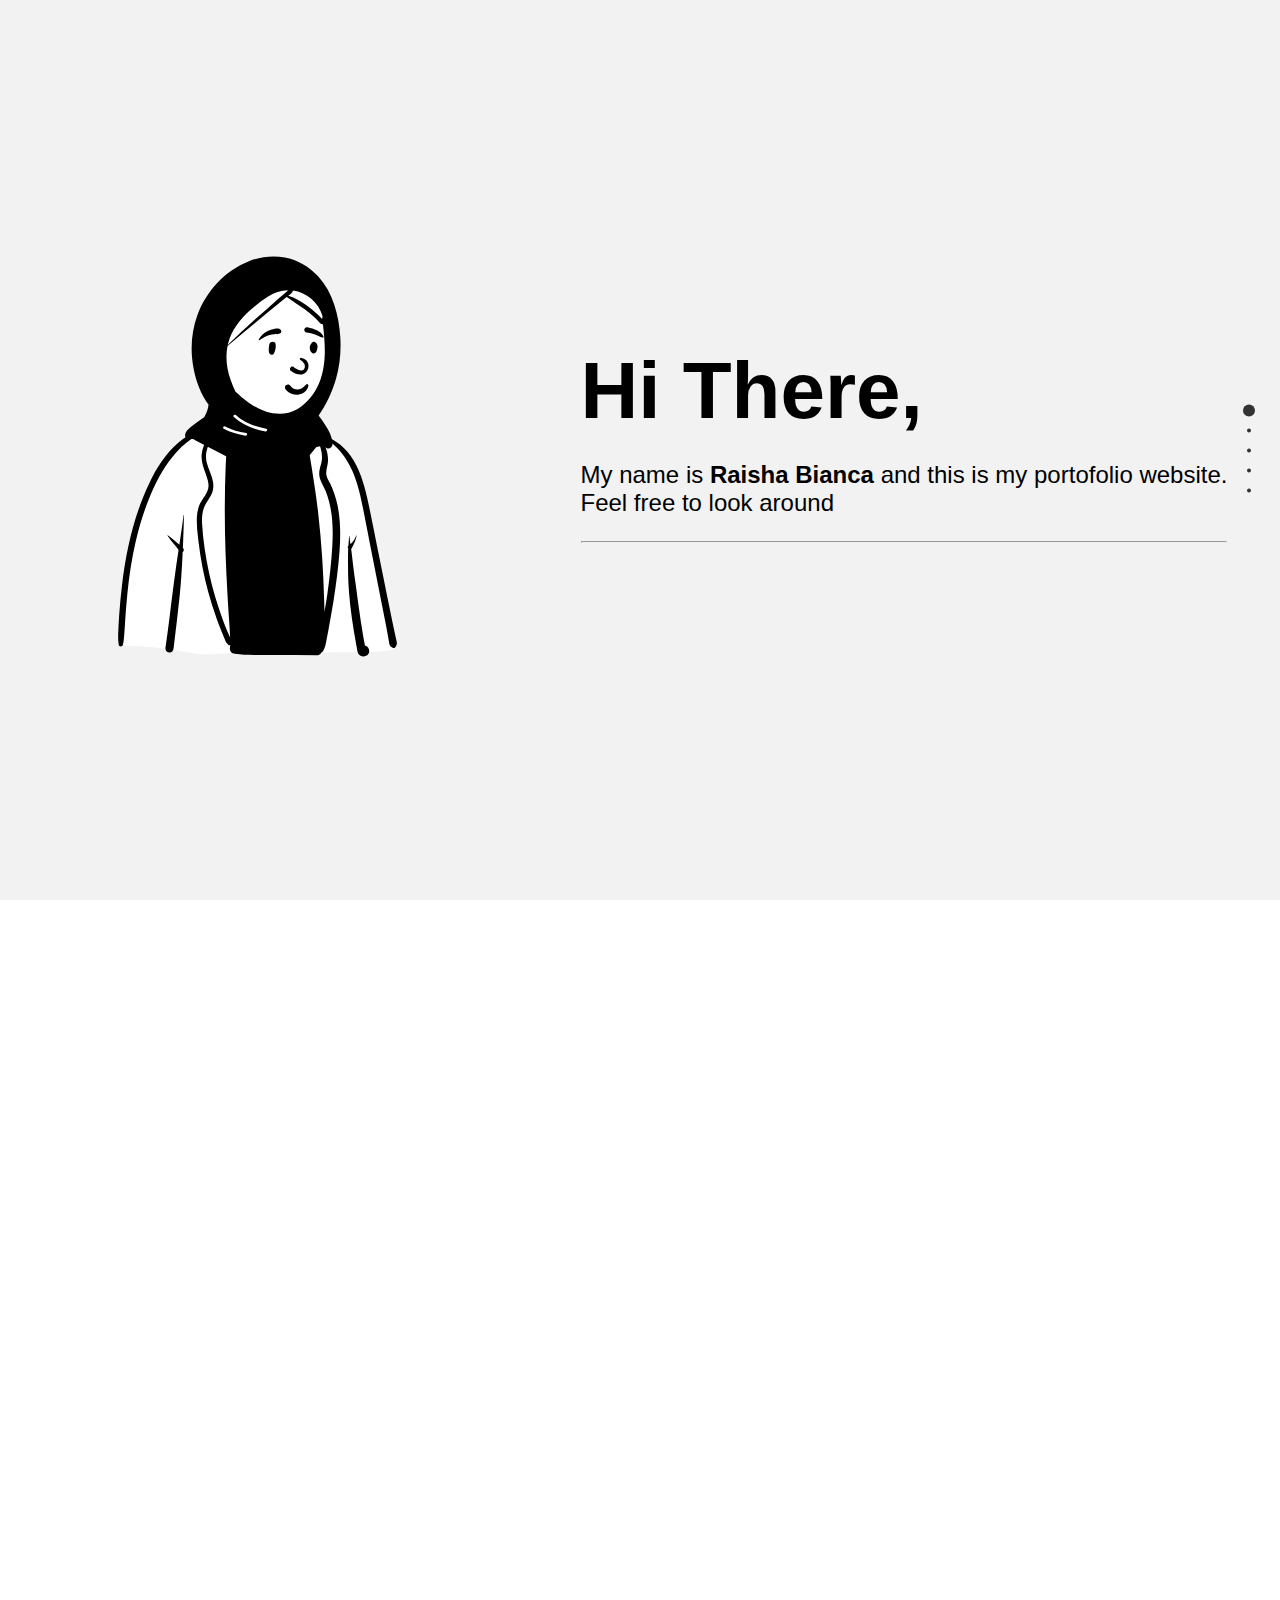
==== index.html @ d30f4c43 "done" ====
<!DOCTYPE html>
<html>
<head>
    <meta charset="UTF-8">
    <title>FullPage.js Example</title>
    <link rel="stylesheet" type="text/css" href="fullpage.css">
    <link rel="stylesheet" href="styles.css">
</head>
<body>
    <div id="fullpage">
        <div class="section part1">
            <div class="header">
                <div class="introduction">
                    <h1>Hi There, </h1>
                    <p>My name is <b>Raisha Bianca</b> and this is my portofolio website. <br>Feel free to look around</p>
                    <hr class="horizontal_line">
                </div>
                <img src="./image/Islamic girl.svg" alt="mockup of workfrom" class="mockup">
            </div>
        </div>

        <div class="section part2">
            <div class="flex">
                <div class="desc">
                    <div class="desc_words">
                        <h1>Workfrom</h1>
                        <p>An agile and high-velocity project with the goal of swiftly addressing a specified case study. This project revolves around the transformation of an existing office rental website through a comprehensive redesign.</p>
                    </div>
                    <div class="button"><a href="">Learn more &#8594;</a></div>
                </div>
                <img src="./image/Landing_Page.svg" alt="mockup of workfrom" class="mockup_project">
            </div>
        </div>
        
        <div class="section part2">
            <div class="flex">
                <div class="desc">
                    <div class="desc_words">
                        <h1>News subscription</h1>
                        <p>This project was undertaken as part of the 13-day challenge with the goal of designing a news portal-related landing page. The challenge theme centered around creating a captivating and informative landing page for a news portal.</p>
                    </div>
                    <div class="button"><a href="">Learn more &#8594;</a></div>
                </div>
                <img src="./image/news.jpg" alt="mockup of workfrom" class="mockup_project">
            </div>
        </div>

        <div class="section part2">
            <div class="flex">
                <div class="desc">
                    <div class="desc_words">
                        <h1>Marketplace mobile</h1>
                        <p>This project was undertaken as part of the 13-day challenge with the goal of designing a news portal-related landing page. The challenge theme centered around creating a responsive version of a marketplace design.</p>
                    </div>
                    <div class="button"><a href="">Learn more &#8594;</a></div>
                </div>
                <img src="./image/marketplace_mobile.svg" alt="mockup of workfrom" class="mockup_project" style="max-height: 600px;">
            </div>
        </div>

        <div class="section part2">
            <div class="flex">
                <div class="desc">
                    <div class="desc_words">
                        <h1>Pintara ID</h1>
                        <p>A project to develop a brand-fitting landing page for pintara.id, an education-focused company, as part of a selection exam.</p>
                    </div>
                    <div class="button"><a href="">Learn more &#8594;</a></div>
                </div>
                <img src="./image/pintara.svg" alt="mockup of workfrom" class="mockup_project">
            </div>
        </div>

    </div>

    <script src="https://code.jquery.com/jquery-3.6.0.min.js"></script>
    <script type="text/javascript" src="fullpage.js"></script>
    <script type="text/javascript">
        $(document).ready(function() {
            $('#fullpage').fullpage({
                navigation: true, 
                sectionsColor: ['#f2f2f2', '#f2f2f2', '#f2f2f2'], 
                scrollingSpeed: 800, 
            });
        });
    </script>
</body>
</html>
---- fullpage.css ----
/*!
 * fullPage 4.0.20
 * https://github.com/alvarotrigo/fullPage.js
 *
 * @license GPLv3 for open source use only
 * or Fullpage Commercial License for commercial use
 * http://alvarotrigo.com/fullPage/pricing/
 *
 * Copyright (C) 2021 http://alvarotrigo.com/fullPage - A project by Alvaro Trigo
 */
html.fp-enabled,
.fp-enabled body {
    margin: 0;
    padding: 0;
    overflow:hidden;

    /*Avoid flicker on slides transitions for mobile phones #336 */
    -webkit-tap-highlight-color: rgba(0,0,0,0);
}
.fp-section {
    position: relative;
    -webkit-box-sizing: border-box; /* Safari<=5 Android<=3 */
    -moz-box-sizing: border-box; /* <=28 */
    box-sizing: border-box;
    height: 100%;
    display: block;
}
.fp-slide {
    float: left;
}
.fp-slide, .fp-slidesContainer {
    height: 100%;
    display: block;
}
.fp-slides {
    z-index:1;
    height: 100%;
    overflow: hidden;
    position: relative;
    -webkit-transition: all 0.3s ease-out; /* Safari<=6 Android<=4.3 */
    transition: all 0.3s ease-out;
}
.fp-table{
    display: flex;
    flex-direction: column;
    justify-content: center;
    width: 100%;
}
.fp-slidesContainer {
    float: left;
    position: relative;
}
.fp-controlArrow {
    -webkit-user-select: none; /* webkit (safari, chrome) browsers */
    -moz-user-select: none; /* mozilla browsers */
    -khtml-user-select: none; /* webkit (konqueror) browsers */
    -ms-user-select: none; /* IE10+ */
    position: absolute;
    z-index: 4;
    top: 50%;
    cursor: pointer;
    margin-top: -38px;
    -webkit-transform: translate3d(0,0,0);
    -ms-transform: translate3d(0,0,0);
    transform: translate3d(0,0,0);
}
.fp-prev{
    left: 15px;
}
.fp-next{
    right: 15px;
}
.fp-arrow{
    width: 0;
    height: 0;
    border-style: solid;
}
.fp-arrow.fp-prev {
    border-width: 38.5px 34px 38.5px 0;
    border-color: transparent #fff transparent transparent;
}
.fp-arrow.fp-next {
    border-width: 38.5px 0 38.5px 34px;
    border-color: transparent transparent transparent #fff;
}
.fp-notransition {
    -webkit-transition: none !important;
    transition: none !important;
}
#fp-nav {
    position: fixed;
    z-index: 100;
    top: 50%;
    opacity: 1;
    transform: translateY(-50%);
    -ms-transform: translateY(-50%);
    -webkit-transform: translate3d(0,-50%,0);
}
#fp-nav.fp-right {
    right: 17px;
}
#fp-nav.fp-left {
    left: 17px;
}
.fp-slidesNav{
    position: absolute;
    z-index: 4;
    opacity: 1;
    -webkit-transform: translate3d(0,0,0);
    -ms-transform: translate3d(0,0,0);
    transform: translate3d(0,0,0);
    left: 0 !important;
    right: 0;
    margin: 0 auto !important;
}
.fp-slidesNav.fp-bottom {
    bottom: 17px;
}
.fp-slidesNav.fp-top {
    top: 17px;
}
#fp-nav ul,
.fp-slidesNav ul {
  margin: 0;
  padding: 0;
}
#fp-nav ul li,
.fp-slidesNav ul li {
    display: block;
    width: 14px;
    height: 13px;
    margin: 7px;
    position:relative;
}
.fp-slidesNav ul li {
    display: inline-block;
}
#fp-nav ul li a,
.fp-slidesNav ul li a {
    display: block;
    position: relative;
    z-index: 1;
    width: 100%;
    height: 100%;
    cursor: pointer;
    text-decoration: none;
}
#fp-nav ul li a.active span,
.fp-slidesNav ul li a.active span,
#fp-nav ul li:hover a.active span,
.fp-slidesNav ul li:hover a.active span{
    height: 12px;
    width: 12px;
    margin: -6px 0 0 -6px;
    border-radius: 100%;
 }
#fp-nav ul li a span,
.fp-slidesNav ul li a span {
    border-radius: 50%;
    position: absolute;
    z-index: 1;
    height: 4px;
    width: 4px;
    border: 0;
    background: #333;
    left: 50%;
    top: 50%;
    margin: -2px 0 0 -2px;
    -webkit-transition: all 0.1s ease-in-out;
    -moz-transition: all 0.1s ease-in-out;
    -o-transition: all 0.1s ease-in-out;
    transition: all 0.1s ease-in-out;
}
#fp-nav ul li:hover a span,
.fp-slidesNav ul li:hover a span{
    width: 10px;
    height: 10px;
    margin: -5px 0px 0px -5px;
}
#fp-nav ul li .fp-tooltip {
    position: absolute;
    top: -2px;
    color: #fff;
    font-size: 14px;
    font-family: arial, helvetica, sans-serif;
    white-space: nowrap;
    max-width: 220px;
    overflow: hidden;
    display: block;
    opacity: 0;
    width: 0;
    cursor: pointer;
}
#fp-nav ul li:hover .fp-tooltip,
#fp-nav.fp-show-active a.active + .fp-tooltip {
    -webkit-transition: opacity 0.2s ease-in;
    transition: opacity 0.2s ease-in;
    width: auto;
    opacity: 1;
}
#fp-nav ul li .fp-tooltip.fp-right {
    right: 20px;
}
#fp-nav ul li .fp-tooltip.fp-left {
    left: 20px;
}
.fp-auto-height.fp-section,
.fp-auto-height .fp-slide{
    height: auto !important;
}

.fp-responsive .fp-is-overflow.fp-section{
    height: auto !important;
}

/* Used with autoScrolling: false */ 
.fp-scrollable.fp-responsive .fp-is-overflow.fp-section,
.fp-scrollable .fp-section,
.fp-scrollable .fp-slide{
   /* Fallback for browsers that do not support Custom Properties */
   height: 100vh;
   height: calc(var(--vh, 1vh) * 100);
}

.fp-scrollable.fp-responsive .fp-is-overflow.fp-section:not(.fp-auto-height):not([data-percentage]),
.fp-scrollable .fp-section:not(.fp-auto-height):not([data-percentage]),
.fp-scrollable .fp-slide:not(.fp-auto-height):not([data-percentage]){
    /* Fallback for browsers that do not support Custom Properties */
    min-height: 100vh;
    min-height: calc(var(--vh, 1vh) * 100);
}

/* Disabling vertical centering on scrollable elements */
.fp-overflow{
    justify-content: flex-start;
    max-height: 100vh;
}

/* No scrollable when using auto-height */
.fp-scrollable .fp-auto-height .fp-overflow{
    max-height: none;
}

.fp-is-overflow .fp-overflow.fp-auto-height-responsive,
.fp-is-overflow .fp-overflow.fp-auto-height,
.fp-is-overflow > .fp-overflow{
    overflow-y: auto;
}
.fp-overflow{
    outline:none;
}

.fp-overflow.fp-table{
    display: block;
}

.fp-responsive .fp-auto-height-responsive.fp-section,
.fp-responsive .fp-auto-height-responsive .fp-slide{
    height: auto !important;
    min-height: auto !important;
}

/*Only display content to screen readers*/
.fp-sr-only{
    position: absolute;
    width: 1px;
    height: 1px;
    padding: 0;
    overflow: hidden;
    clip: rect(0, 0, 0, 0);
    white-space: nowrap;
    border: 0;
}

/* Customize website's scrollbar like Mac OS
Not supports in Firefox and IE */
.fp-scroll-mac .fp-overflow::-webkit-scrollbar {
    background-color: transparent;
    width: 9px;
}
.fp-scroll-mac .fp-overflow::-webkit-scrollbar-track {
    background-color: transparent;
}
.fp-scroll-mac .fp-overflow::-webkit-scrollbar-thumb {
    background-color: rgba(0,0,0,.4);
    border-radius: 16px;
    border: 4px solid transparent;
}
.fp-warning,
.fp-watermark{
    z-index: 9999999;
    position: absolute;
    bottom: 0;
}
.fp-warning,
.fp-watermark a{
    text-decoration: none;
    color: #000;
    background: rgba(255,255,255,0.6);
    padding: 5px 8px;
    font-size: 14px;
    font-family: arial;
    color: black;
    display: inline-block;
    border-radius: 3px;
    margin: 12px;
}
.fp-noscroll .fp-overflow{
    overflow: hidden;
}
---- styles.css ----
*{
    font-family: 'Segoe UI', Tahoma, Geneva, Verdana, sans-serif;
}
/* Basic styling for sections */
.section {
    background: #fff;
    font-size: 24px;
}

.header {
    display: flex; /* Add this to make .part1 a flex container */
    justify-content: center;
    align-items: center;
    gap: 10%;
    transition: all 1s ease-in; 
}

.mockup {
    width: 400px;
    order: -1;
}

.introduction {
    max-width: fit-content;
}

h1 {
    margin: 0px 0px;
    font-size: 80px;
    max-width: fit-content;
}

.part1 p {
    max-width: fit-content;
}

/* Add styles for the image */
.mockup {
    max-width: 750px;
}

.part2 {
    background-color: #F2F2F2;
}


.flex {
    display: flex;
    justify-content: space-evenly;
    margin-inline: 80px;
    gap: 15%;
}

.desc h1 {
    font-size: 70px;
}

.button {
    background-color: rgb(16, 16, 16);
    padding: 10px;
    padding-inline: 20px;
    max-width: fit-content;
    border-radius: 4px;
}

.button a {
    color: white;
    text-decoration: none;
    font-size: 19px;
    vertical-align:middle;
    text-align: center;
}

.button:hover {
    background-color: rgb(94, 94, 94);
    cursor: default;
}

.mockup_project{
    border-radius:8;
    box-shadow: 0 4px 4px rgba(0, 0, 0, 0.2);
    max-width: 600px;
}

.desc_words {
    margin-bottom: 60px;
}

.desc_words p{
    margin-top: 16px;
    text-align: justify;
}
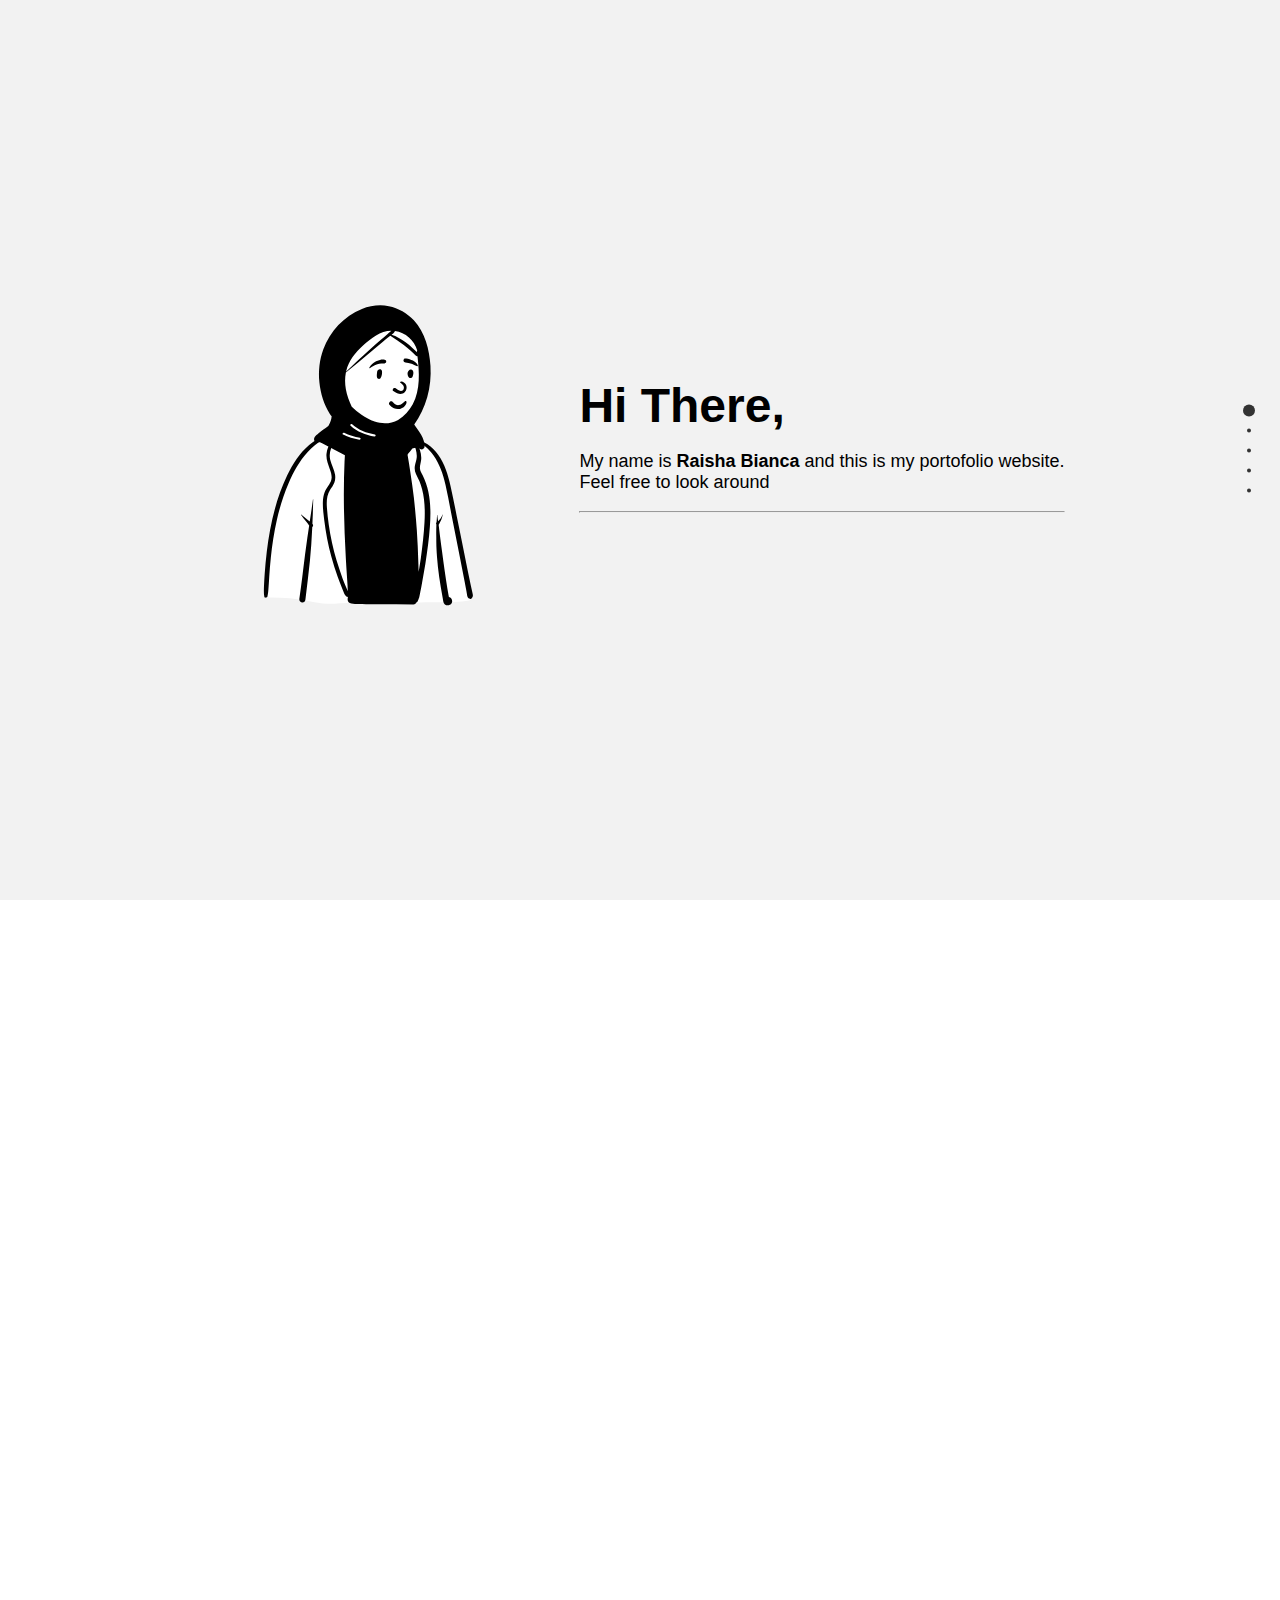
==== commit 884aa37e: "done" ====
--- a/index.html
+++ b/index.html
@@ -54,7 +54,7 @@
                     </div>
                     <div class="button"><a href="">Learn more &#8594;</a></div>
                 </div>
-                <img src="./image/marketplace_mobile.svg" alt="mockup of workfrom" class="mockup_project" style="max-height: 600px;">
+                <img src="./image/marketplace_mobile.svg" alt="mockup of workfrom" class="mockup_project" style="max-height: 500px;">
             </div>
         </div>
 
--- a/styles.css
+++ b/styles.css
@@ -4,19 +4,20 @@
 /* Basic styling for sections */
 .section {
     background: #fff;
-    font-size: 24px;
+    font-size: 18px;
+    overflow: hidden;
 }
 
 .header {
     display: flex; /* Add this to make .part1 a flex container */
     justify-content: center;
     align-items: center;
-    gap: 10%;
+    gap: 5%;
     transition: all 1s ease-in; 
 }
 
 .mockup {
-    width: 400px;
+    width: 300px;
     order: -1;
 }
 
@@ -26,7 +27,7 @@
 
 h1 {
     margin: 0px 0px;
-    font-size: 80px;
+    font-size: 48px;
     max-width: fit-content;
 }
 
@@ -36,7 +37,7 @@
 
 /* Add styles for the image */
 .mockup {
-    max-width: 750px;
+    max-width: 500px;
 }
 
 .part2 {
@@ -47,18 +48,20 @@
 .flex {
     display: flex;
     justify-content: space-evenly;
-    margin-inline: 80px;
+    margin-inline: 48px;
     gap: 15%;
+    overflow: hidden;
+    align-items: center;
 }
 
 .desc h1 {
-    font-size: 70px;
+    font-size: 48px;
 }
 
 .button {
     background-color: rgb(16, 16, 16);
     padding: 10px;
-    padding-inline: 20px;
+    padding-inline: 12px;
     max-width: fit-content;
     border-radius: 4px;
 }
@@ -66,7 +69,7 @@
 .button a {
     color: white;
     text-decoration: none;
-    font-size: 19px;
+    font-size: 16px;
     vertical-align:middle;
     text-align: center;
 }
@@ -79,7 +82,7 @@
 .mockup_project{
     border-radius:8;
     box-shadow: 0 4px 4px rgba(0, 0, 0, 0.2);
-    max-width: 600px;
+    max-width: 500px;
 }
 
 .desc_words {
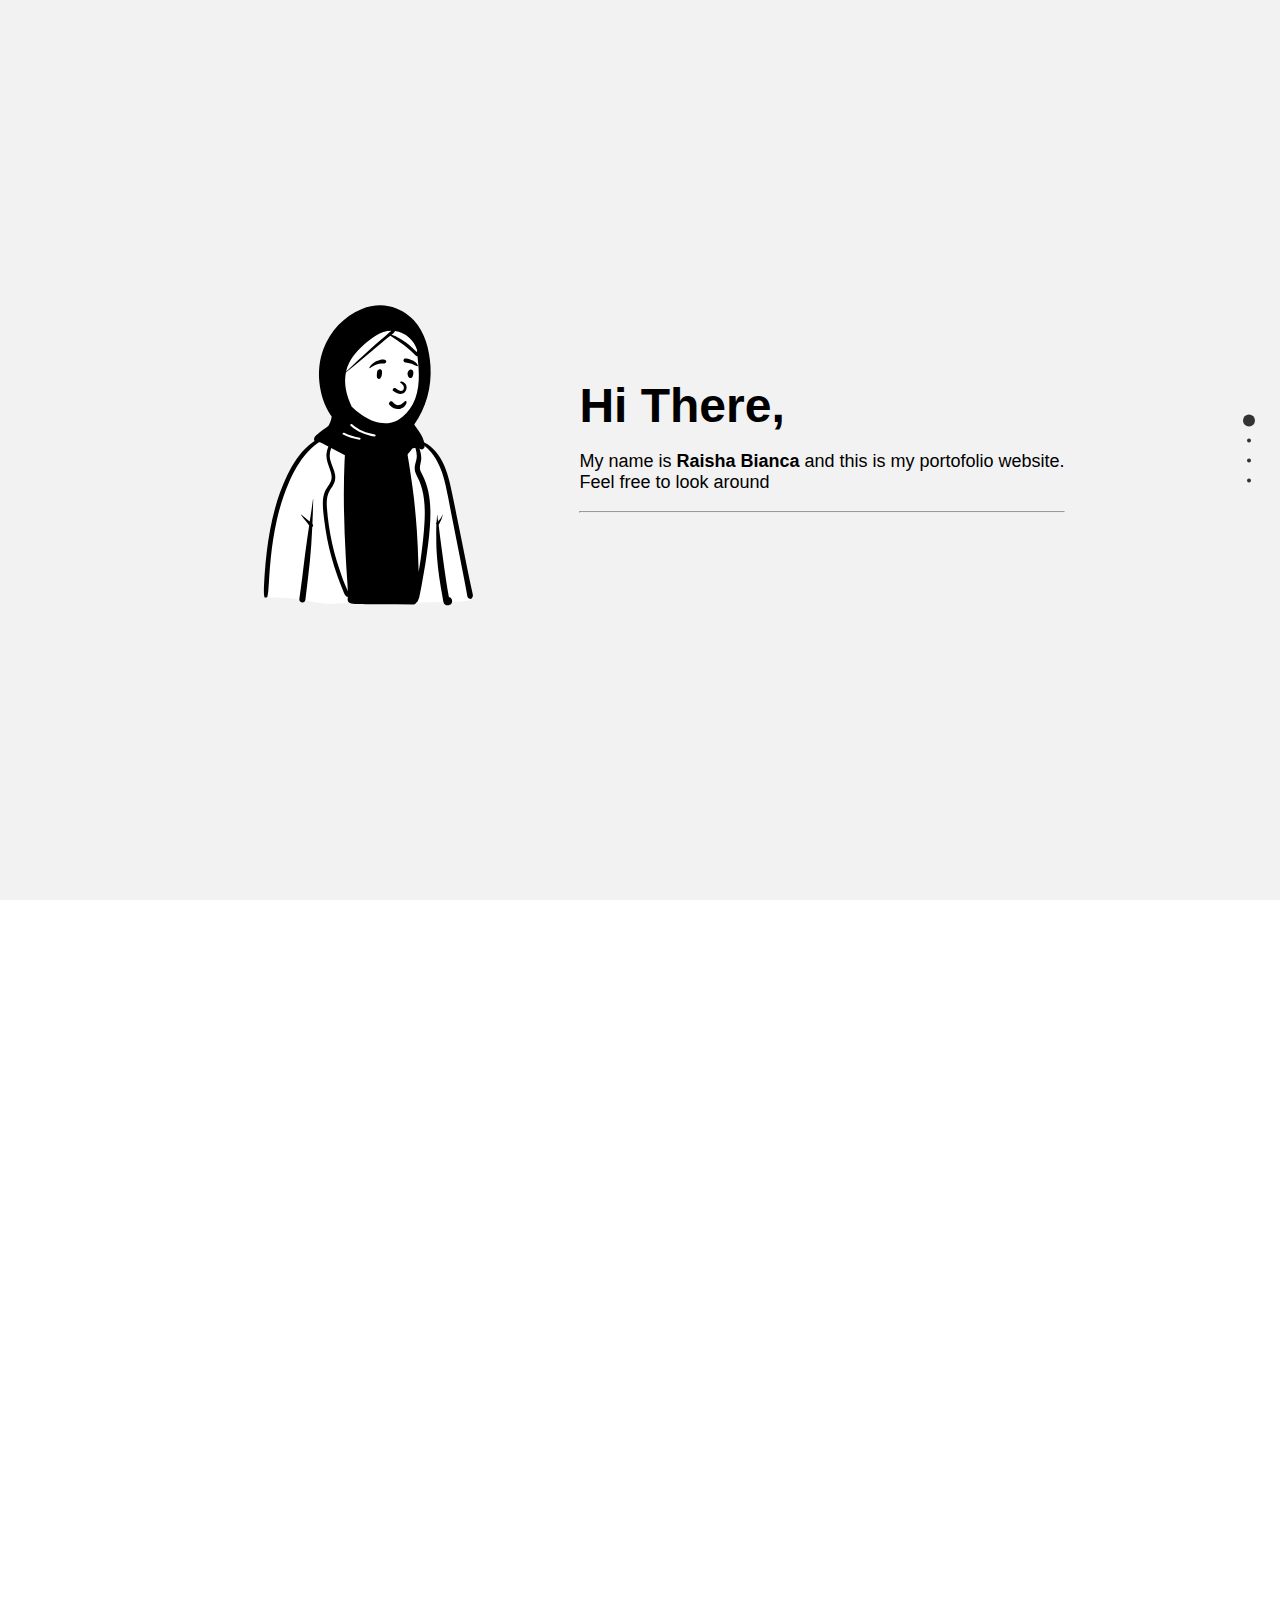
==== commit 5583a35c: "done" ====
--- a/index.html
+++ b/index.html
@@ -2,7 +2,7 @@
 <html>
 <head>
     <meta charset="UTF-8">
-    <title>FullPage.js Example</title>
+    <title>Raisha Bianca</title>
     <link rel="stylesheet" type="text/css" href="fullpage.css">
     <link rel="stylesheet" href="styles.css">
 </head>
@@ -26,7 +26,7 @@
                         <h1>Workfrom</h1>
                         <p>An agile and high-velocity project with the goal of swiftly addressing a specified case study. This project revolves around the transformation of an existing office rental website through a comprehensive redesign.</p>
                     </div>
-                    <div class="button"><a href="">Learn more &#8594;</a></div>
+                    <div class="button"><a href="first.html">Learn more &#8594;</a></div>
                 </div>
                 <img src="./image/Landing_Page.svg" alt="mockup of workfrom" class="mockup_project">
             </div>
@@ -37,9 +37,9 @@
                 <div class="desc">
                     <div class="desc_words">
                         <h1>News subscription</h1>
-                        <p>This project was undertaken as part of the 13-day challenge with the goal of designing a news portal-related landing page. The challenge theme centered around creating a captivating and informative landing page for a news portal.</p>
+                        <p>This project was undertaken as part of the 13-day challenge with the goal of designing a landing page. The theme chosen is about a news subscription landing page, to tie it in with the previous project of creating a news portal.</p>
                     </div>
-                    <div class="button"><a href="">Learn more &#8594;</a></div>
+                    <div class="button"><a href="second.html">Learn more &#8594;</a></div>
                 </div>
                 <img src="./image/news.jpg" alt="mockup of workfrom" class="mockup_project">
             </div>
@@ -52,25 +52,12 @@
                         <h1>Marketplace mobile</h1>
                         <p>This project was undertaken as part of the 13-day challenge with the goal of designing a news portal-related landing page. The challenge theme centered around creating a responsive version of a marketplace design.</p>
                     </div>
-                    <div class="button"><a href="">Learn more &#8594;</a></div>
+                    <div class="button"><a href="third.html">Learn more &#8594;</a></div>
                 </div>
                 <img src="./image/marketplace_mobile.svg" alt="mockup of workfrom" class="mockup_project" style="max-height: 500px;">
             </div>
         </div>
-
-        <div class="section part2">
-            <div class="flex">
-                <div class="desc">
-                    <div class="desc_words">
-                        <h1>Pintara ID</h1>
-                        <p>A project to develop a brand-fitting landing page for pintara.id, an education-focused company, as part of a selection exam.</p>
-                    </div>
-                    <div class="button"><a href="">Learn more &#8594;</a></div>
-                </div>
-                <img src="./image/pintara.svg" alt="mockup of workfrom" class="mockup_project">
-            </div>
-        </div>
-
+    
     </div>
 
     <script src="https://code.jquery.com/jquery-3.6.0.min.js"></script>
